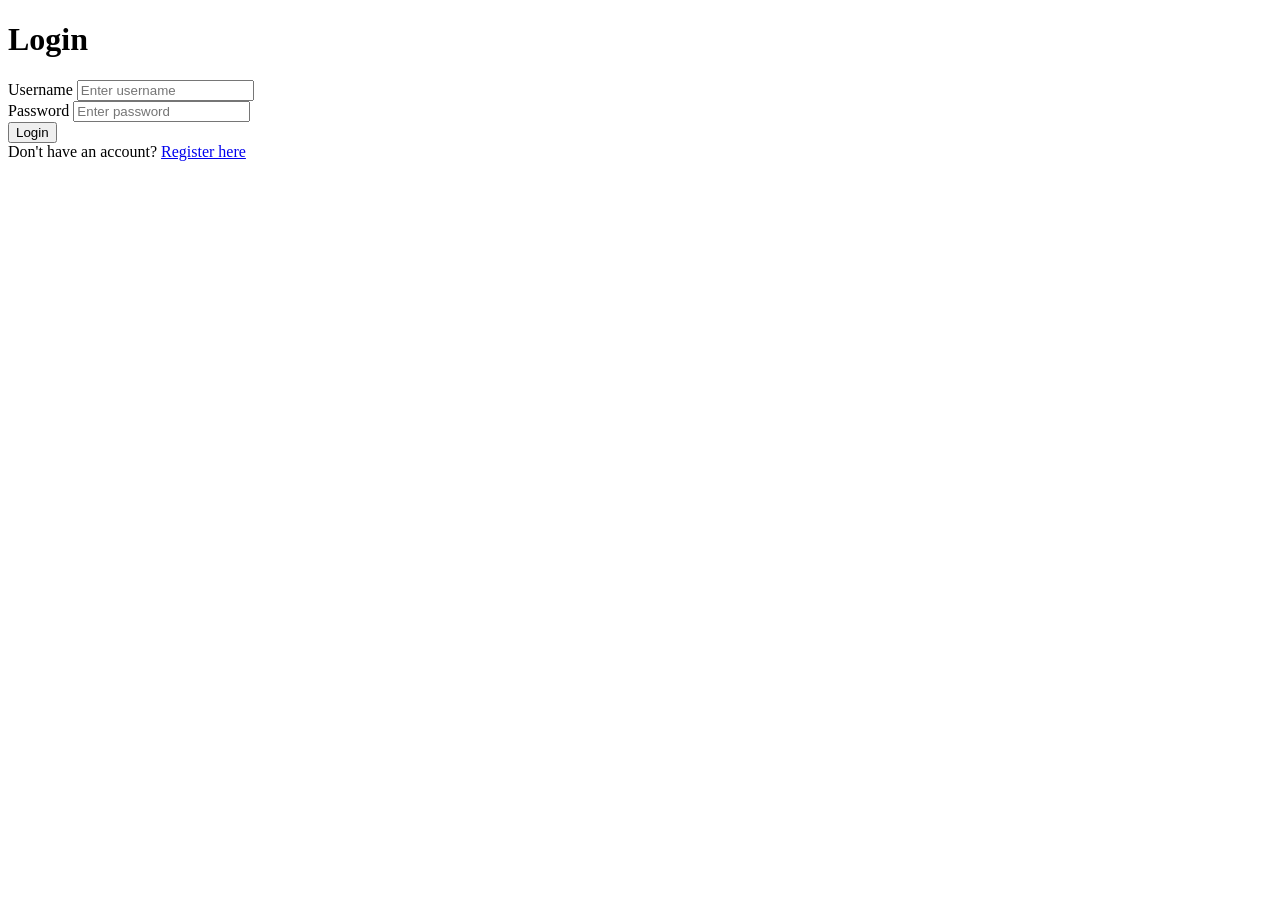
==== index.html @ 9d7193a4 "Initial commit" ====
<!DOCTYPE html>
<html lang="en">
<head>
  <meta charset="UTF-8" />
  <title>Login - Task Manager</title>
  <link rel="stylesheet" href="css/style.css" />
</head>
<body>

  <div class="auth-card">
    <h1>Login</h1>

    <div id="errorMessage" class="error-message"></div>

    <form id="loginForm">
      <div class="form-group">
        <label for="username">Username</label>
        <input type="text" id="username" placeholder="Enter username" />
      </div>

      <div class="form-group">
        <label for="password">Password</label>
        <input type="password" id="password" placeholder="Enter password" />
      </div>

      <button type="submit">Login</button>
    </form>

    <div class="link-row">
      Don't have an account? <a href="register.html">Register here</a>
    </div>
  </div>

  <script src="js/config.js"></script>
  <script src="js/helpers.js"></script>
  <script src="js/login.js"></script>
</body>
</html>
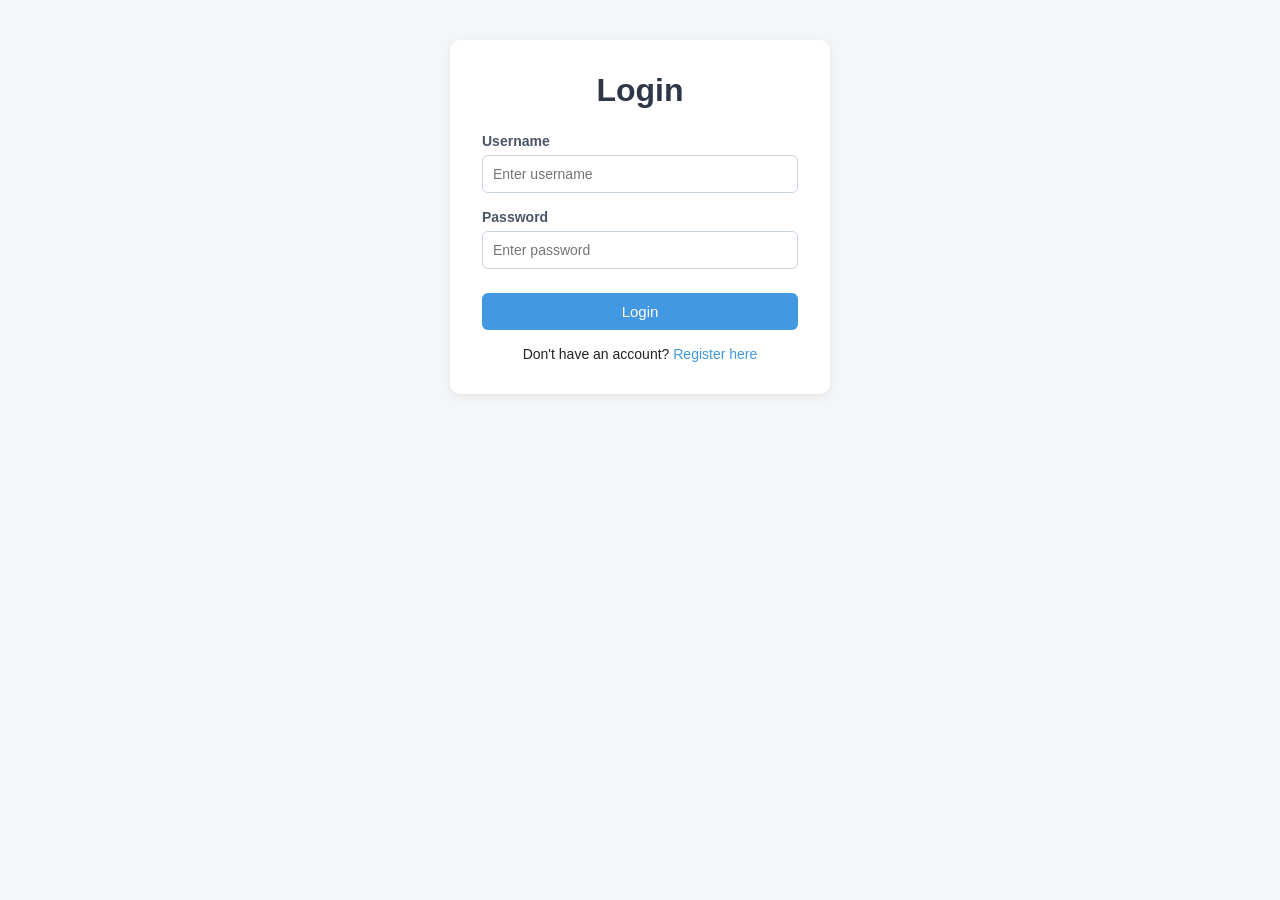
==== commit f4a8ada6: "Updated website" ====
--- a/index.html
+++ b/index.html
@@ -2,13 +2,18 @@
 <html lang="en">
 <head>
   <meta charset="UTF-8" />
+  <meta name="viewport" content="width=device-width, initial-scale=1.0" />
   <title>Login - Task Manager</title>
-  <link rel="stylesheet" href="css/style.css" />
+  <link rel="stylesheet" href="style.css" />
 </head>
 <body>
 
   <div class="auth-card">
     <h1>Login</h1>
+
+    <!-- Shown when the user is sent here because their session ended
+         (see helpers.js handleAuthError / consumeAuthFlashMessage) -->
+    <div id="flashMessage" class="flash-message"></div>
 
     <div id="errorMessage" class="error-message"></div>
 
@@ -31,8 +36,8 @@
     </div>
   </div>
 
-  <script src="js/config.js"></script>
-  <script src="js/helpers.js"></script>
-  <script src="js/login.js"></script>
+  <script src="config.js"></script>
+  <script src="helpers.js"></script>
+  <script src="login.js"></script>
 </body>
 </html>
--- a/style.css
+++ b/style.css
@@ -0,0 +1,449 @@
+* {
+  box-sizing: border-box;
+  margin: 0;
+  padding: 0;
+}
+
+body {
+  font-family: Arial, Helvetica, sans-serif;
+  background-color: #f4f6f8;
+  color: #222;
+  display: flex;
+  justify-content: center;
+  padding: 40px 16px;
+}
+
+.auth-card {
+  background: #ffffff;
+  width: 100%;
+  max-width: 380px;
+  padding: 32px;
+  border-radius: 10px;
+  box-shadow: 0 2px 10px rgba(0, 0, 0, 0.08);
+}
+
+.auth-card h1 {
+  text-align: center;
+  margin-bottom: 24px;
+  color: #2d3748;
+}
+
+.form-group {
+  margin-bottom: 16px;
+}
+
+.form-group label {
+  display: block;
+  margin-bottom: 6px;
+  font-size: 14px;
+  font-weight: bold;
+  color: #4a5568;
+}
+
+.form-group input {
+  width: 100%;
+  padding: 10px;
+  border: 1px solid #cbd5e0;
+  border-radius: 6px;
+  font-size: 14px;
+}
+
+.form-group input:focus {
+  outline: none;
+  border-color: #4299e1;
+}
+
+button {
+  width: 100%;
+  padding: 10px;
+  background-color: #4299e1;
+  color: #fff;
+  border: none;
+  border-radius: 6px;
+  font-size: 15px;
+  cursor: pointer;
+  margin-top: 8px;
+}
+
+button:hover {
+  background-color: #3182ce;
+}
+
+.link-row {
+  text-align: center;
+  margin-top: 16px;
+  font-size: 14px;
+}
+
+.link-row a {
+  color: #4299e1;
+  text-decoration: none;
+}
+
+.error-message {
+  background-color: #fed7d7;
+  color: #9b2c2c;
+  padding: 10px;
+  border-radius: 6px;
+  margin-bottom: 16px;
+  font-size: 14px;
+  display: none;
+}
+
+.success-message {
+  background-color: #c6f6d5;
+  color: #276749;
+  padding: 10px;
+  border-radius: 6px;
+  margin-bottom: 16px;
+  font-size: 14px;
+  display: none;
+}
+
+.dashboard-card {
+  background: #ffffff;
+  width: 100%;
+  max-width: 600px;
+  padding: 32px;
+  border-radius: 10px;
+  box-shadow: 0 2px 10px rgba(0, 0, 0, 0.08);
+}
+
+.dashboard-header {
+  display: flex;
+  justify-content: space-between;
+  align-items: center;
+  margin-bottom: 24px;
+}
+
+.dashboard-header h1 {
+  font-size: 20px;
+  color: #2d3748;
+}
+
+.logout-btn {
+  width: auto;
+  padding: 8px 16px;
+  background-color: #e53e3e;
+}
+
+.logout-btn:hover {
+  background-color: #c53030;
+}
+
+.task-form {
+  display: flex;
+  gap: 8px;
+  margin-bottom: 24px;
+}
+
+.task-form input {
+  flex: 1;
+  padding: 10px;
+  border: 1px solid #cbd5e0;
+  border-radius: 6px;
+}
+
+.task-form button {
+  width: auto;
+  padding: 10px 20px;
+  margin-top: 0;
+}
+
+.task-list h2 {
+  font-size: 16px;
+  margin-bottom: 12px;
+  color: #4a5568;
+}
+
+#taskList {
+  list-style: none;
+}
+
+.task-item {
+  display: flex;
+  justify-content: space-between;
+  align-items: center;
+  background: #f7fafc;
+  padding: 12px;
+  border-radius: 6px;
+  margin-bottom: 8px;
+}
+
+.task-item .delete-btn {
+  width: auto;
+  padding: 6px 12px;
+  background-color: #e53e3e;
+  font-size: 13px;
+}
+
+.task-item .delete-btn:hover {
+  background-color: #c53030;
+}
+
+.empty-state {
+  text-align: center;
+  color: #a0aec0;
+  padding: 20px 0;
+}
+
+.loading-state {
+  text-align: center;
+  color: #718096;
+  padding: 20px 0;
+}
+
+/* ---------- Flash message (login page, after a session expires) ---------- */
+
+.flash-message {
+  background-color: #feebc8;
+  color: #7b341e;
+  padding: 10px;
+  border-radius: 6px;
+  margin-bottom: 16px;
+  font-size: 14px;
+  display: none;
+}
+
+/* ---------- New task form: title + priority side by side ---------- */
+
+.task-form {
+  flex-direction: column;
+  gap: 12px;
+}
+
+.task-form-row {
+  display: flex;
+  gap: 8px;
+}
+
+.task-form-row input {
+  flex: 1;
+  padding: 10px;
+  border: 1px solid #cbd5e0;
+  border-radius: 6px;
+}
+
+.task-form select,
+.task-edit select {
+  padding: 10px;
+  border: 1px solid #cbd5e0;
+  border-radius: 6px;
+  background: #fff;
+  font-size: 14px;
+}
+
+.task-form textarea,
+.task-edit textarea {
+  width: 100%;
+  padding: 10px;
+  border: 1px solid #cbd5e0;
+  border-radius: 6px;
+  font-size: 14px;
+  font-family: inherit;
+  resize: vertical;
+}
+
+/* ---------- Task card layout ---------- */
+
+.task-item {
+  display: block;
+  background: #f7fafc;
+  padding: 12px;
+  border-radius: 6px;
+  margin-bottom: 8px;
+}
+
+.task-view {
+  display: flex;
+  justify-content: space-between;
+  align-items: flex-start;
+  gap: 12px;
+  flex-wrap: wrap;
+}
+
+.task-main {
+  flex: 1;
+  min-width: 0; /* allows long titles/descriptions to wrap instead of overflowing */
+}
+
+.task-title-row {
+  display: flex;
+  align-items: center;
+  gap: 8px;
+  flex-wrap: wrap;
+}
+
+.task-title {
+  font-weight: bold;
+  word-break: break-word;
+}
+
+.task-title-done {
+  text-decoration: line-through;
+  color: #a0aec0;
+}
+
+.task-description {
+  margin-top: 6px;
+  font-size: 13px;
+  color: #4a5568;
+  word-break: break-word;
+}
+
+.task-actions {
+  display: flex;
+  gap: 6px;
+  flex-wrap: wrap;
+}
+
+.task-actions button {
+  width: auto;
+  padding: 8px 12px;
+  font-size: 13px;
+  margin-top: 0;
+  min-height: 36px; /* keeps buttons easy to tap on touch screens */
+}
+
+.status-btn {
+  background-color: #718096;
+}
+
+.status-btn:hover {
+  background-color: #4a5568;
+}
+
+.edit-btn {
+  background-color: #ecc94b;
+  color: #744210;
+}
+
+.edit-btn:hover {
+  background-color: #d69e2e;
+}
+
+.delete-btn {
+  background-color: #e53e3e;
+}
+
+.delete-btn:hover {
+  background-color: #c53030;
+}
+
+/* ---------- Badges (status / priority) ---------- */
+
+.badge {
+  display: inline-block;
+  padding: 2px 8px;
+  border-radius: 999px;
+  font-size: 11px;
+  font-weight: bold;
+  text-transform: uppercase;
+  letter-spacing: 0.02em;
+}
+
+.priority-low {
+  background-color: #c6f6d5;
+  color: #276749;
+}
+
+.priority-medium {
+  background-color: #feebc8;
+  color: #7b341e;
+}
+
+.priority-high {
+  background-color: #fed7d7;
+  color: #9b2c2c;
+}
+
+.status-pending {
+  background-color: #e2e8f0;
+  color: #4a5568;
+}
+
+.status-completed {
+  background-color: #bee3f8;
+  color: #2c5282;
+}
+
+/* ---------- Inline edit form ---------- */
+
+.task-edit {
+  display: flex;
+  flex-direction: column;
+  gap: 8px;
+}
+
+.edit-row {
+  display: flex;
+  gap: 8px;
+}
+
+.edit-error {
+  color: #9b2c2c;
+  font-size: 13px;
+  display: none;
+}
+
+.save-btn {
+  background-color: #48bb78;
+}
+
+.save-btn:hover {
+  background-color: #38a169;
+}
+
+.cancel-btn {
+  background-color: #a0aec0;
+}
+
+.cancel-btn:hover {
+  background-color: #718096;
+}
+
+/* ---------- Responsive design (requirement 6) ---------- */
+
+/* Tablet and below: cards and forms get a bit tighter, but layout
+   is still mostly the same as desktop. */
+@media (max-width: 768px) {
+  body {
+    padding: 24px 12px;
+  }
+
+  .dashboard-card,
+  .auth-card {
+    padding: 20px;
+  }
+}
+
+/* Mobile: stack everything vertically so nothing overflows
+   horizontally, and make buttons full-width so they're easy to tap. */
+@media (max-width: 480px) {
+  .dashboard-header {
+    flex-direction: column;
+    align-items: flex-start;
+    gap: 8px;
+  }
+
+  .task-form-row {
+    flex-direction: column;
+  }
+
+  .task-view {
+    flex-direction: column;
+  }
+
+  .task-actions {
+    width: 100%;
+  }
+
+  .task-actions button {
+    flex: 1;
+    min-width: 0;
+  }
+
+  .edit-row {
+    flex-direction: column;
+  }
+}
